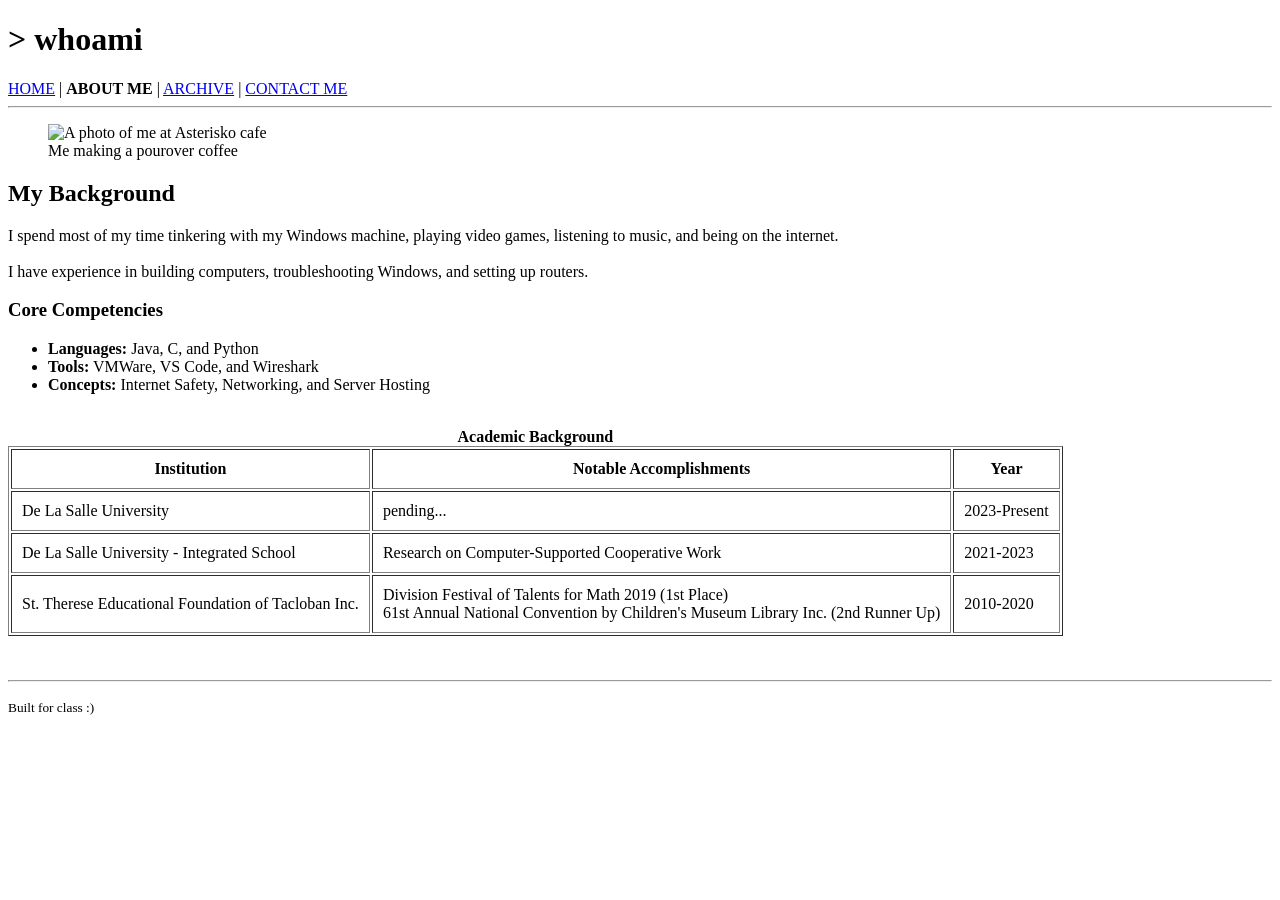
==== about_me.html @ db4b9e56 "Add files via upload" ====
<!DOCTYPE html>
<html lang="en">
<head>
    <meta charset="UTF-8">
    <title>About Me</title>
</head>
<body>

    <header>
        <h1>> whoami</h1>
        <nav>
            <a href="index.html">HOME</a> | 
            <strong>ABOUT ME</strong> | 
            <a href="archive.html">ARCHIVE</a> | 
            <a href="contact_me.html">CONTACT ME</a>
        </nav>
        <hr>
    </header>

    <main>
        <article>
            <figure>
                <img src="media/kofi.jpg" alt="A photo of me at Asterisko cafe" width="200">
                <figcaption>Me making a pourover coffee</figcaption>
            </figure>

            <h2>My Background</h2>
            <p>I spend most of my time tinkering with my Windows machine, playing video games, listening to music, and being on the internet. <br><br>
                I have experience in building computers, troubleshooting Windows, and setting up routers.
            </p>
        

            <h3>Core Competencies</h3>
            <ul>
                <li><strong>Languages:</strong> Java, C, and Python</li>
                <li><strong>Tools:</strong> VMWare, VS Code, and Wireshark</li>
                <li><strong>Concepts:</strong> Internet Safety, Networking, and Server Hosting</li>
            </ul>

            <br>
            <section id="education">
                <table border="1" cellpadding="10">
                    <caption><strong>Academic Background</strong></caption>
                    <thead>
                        <tr>
                            <th>Institution</th>
                            <th>Notable Accomplishments</th>
                            <th>Year</th>
                        </tr>
                    </thead>
                    <tbody>
                        <tr>
                            <td>De La Salle University</td>
                            <td>pending...</td>
                            <td>2023-Present</td>
                        </tr>
                        <tr>
                            <td>De La Salle University - Integrated School</td>
                            <td>Research on Computer-Supported Cooperative Work</td>
                            <td>2021-2023</td>
                        </tr>
                        <tr>
                            <td>St. Therese Educational Foundation of Tacloban Inc.</td>
                            <td>Division Festival of Talents for Math 2019 (1st Place)<br>61st Annual National Convention by Children's Museum Library Inc. (2nd Runner Up)</td>
                            <td>2010-2020</td>
                        </tr>
                    </tbody>
                </table>
            </section>
        </article>
    </main>

    <br><br>
    <footer>
        <hr>
        <p><small>Built for class :)</small></p>
    </footer>

</body>
</html>
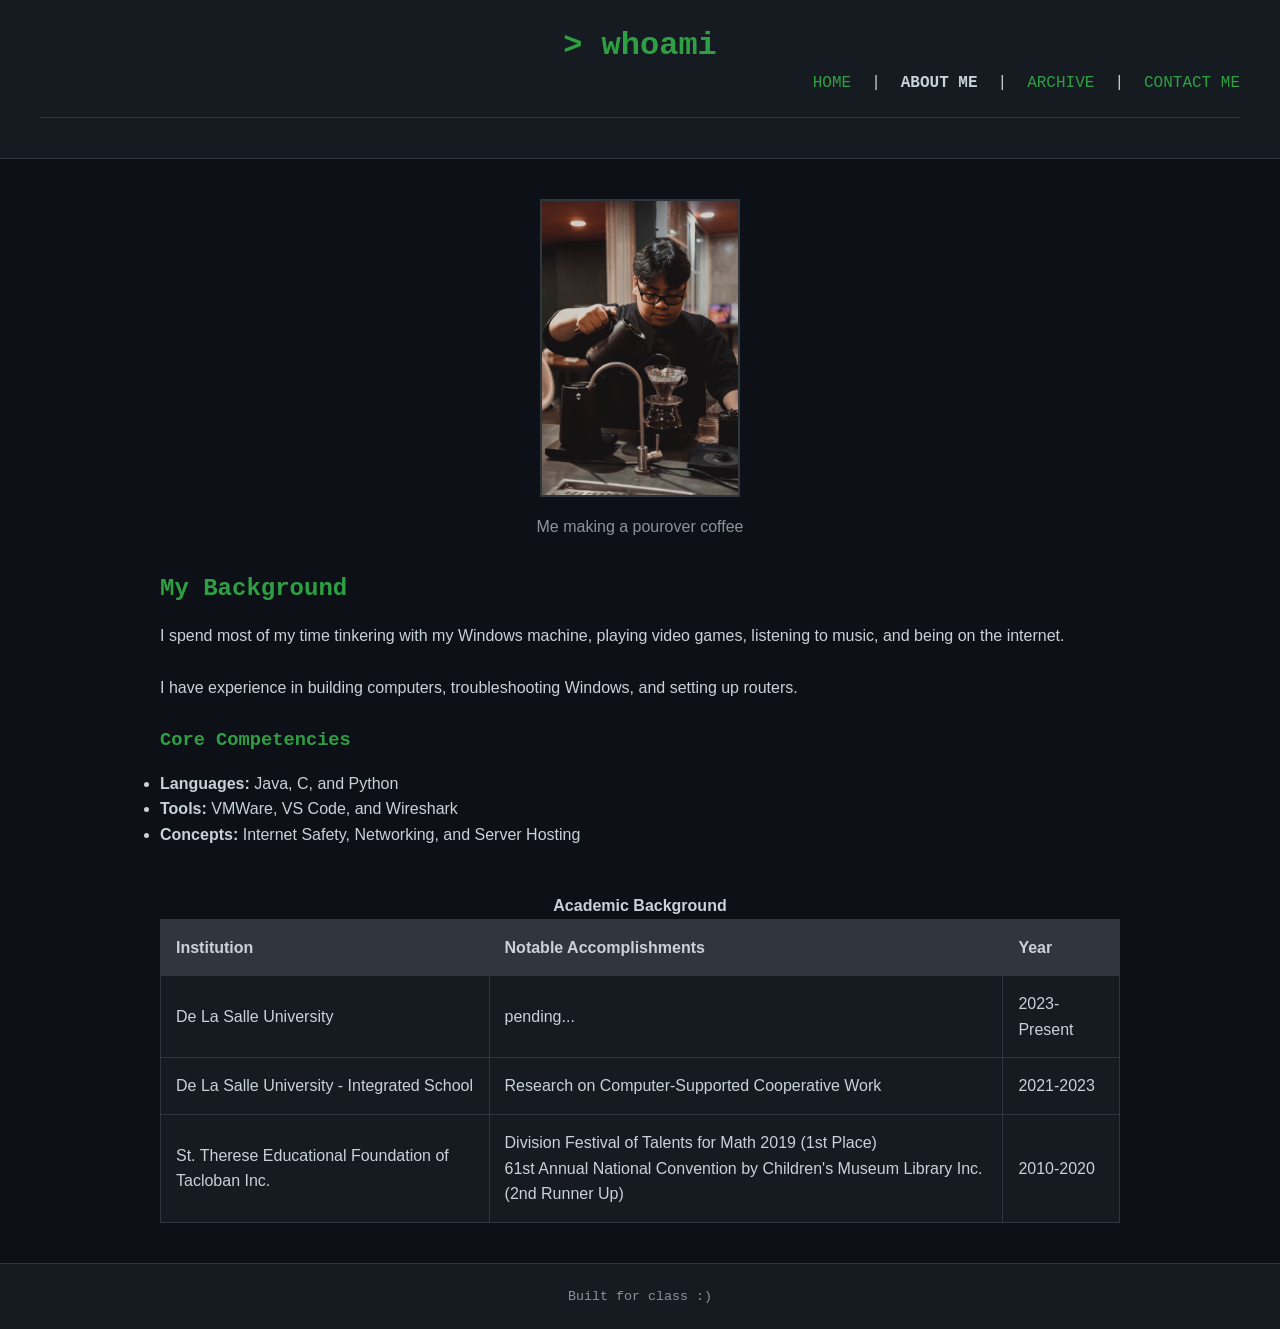
==== commit a9d98af9: "made the css and added the proper logic in the html files" ====
--- a/about_me.html
+++ b/about_me.html
@@ -1,14 +1,14 @@
 <!DOCTYPE html>
 <html lang="en">
 <head>
+    <link rel="stylesheet" href="style.css">
     <meta charset="UTF-8">
     <title>About Me</title>
 </head>
 <body>
-
-    <header>
+    <header class="page-header">
         <h1>> whoami</h1>
-        <nav>
+        <nav class="main-navigation">
             <a href="index.html">HOME</a> | 
             <strong>ABOUT ME</strong> | 
             <a href="archive.html">ARCHIVE</a> | 
@@ -17,18 +17,18 @@
         <hr>
     </header>
 
-    <main>
+    <main class="content-wrapper">
         <article>
-            <figure>
-                <img src="media/kofi.jpg" alt="A photo of me at Asterisko cafe" width="200">
-                <figcaption>Me making a pourover coffee</figcaption>
+            <figure style="text-align: center; margin-bottom: 30px;">
+                <img src="media/kofi.jpg" alt="A photo of me at Asterisko cafe" width="200" style="border: 2px solid var(--border-color);">
+                <figcaption style="color: var(--text-muted); margin-top: 10px;">Me making a pourover coffee</figcaption>
             </figure>
 
             <h2>My Background</h2>
             <p>I spend most of my time tinkering with my Windows machine, playing video games, listening to music, and being on the internet. <br><br>
                 I have experience in building computers, troubleshooting Windows, and setting up routers.
             </p>
-        
+            <br>
 
             <h3>Core Competencies</h3>
             <ul>
@@ -38,8 +38,8 @@
             </ul>
 
             <br>
-            <section id="education">
-                <table border="1" cellpadding="10">
+            <section>
+                <table id="academic-history">
                     <caption><strong>Academic Background</strong></caption>
                     <thead>
                         <tr>
@@ -70,11 +70,8 @@
         </article>
     </main>
 
-    <br><br>
-    <footer>
-        <hr>
+    <footer class="site-footer">
         <p><small>Built for class :)</small></p>
     </footer>
-
 </body>
 </html>
--- a/style.css
+++ b/style.css
@@ -0,0 +1,205 @@
+:root {
+    --bg-main: #0d1117;
+    --bg-surface: #161b22;
+    --text-primary: #c9d1d9;
+    --text-muted: #8b949e;
+    --accent-color: #2ea043;
+    --accent-hover: #3fb950;
+    --border-color: #30363d;
+    --font-main: 'Segoe UI', Tahoma, Geneva, Verdana, sans-serif;
+    --font-code: 'Consolas', 'Courier New', monospace;
+}
+
+* {
+    margin: 0;
+    padding: 0;
+    box-sizing: border-box;
+}
+
+body {
+    background-color: var(--bg-main);
+    color: var(--text-primary);
+    font-family: var(--font-main);
+    line-height: 1.6;
+    display: flex;
+    flex-direction: column;
+    min-height: 100vh;
+}
+
+h1, h2, h3 {
+    font-family: var(--font-code);
+    color: var(--accent-color);
+    margin-bottom: 15px;
+}
+
+a {
+    color: var(--accent-color);
+    text-decoration: none;
+    transition: color 0.2s ease-in-out;
+}
+
+a:hover {
+    color: var(--accent-hover);
+    text-decoration: underline;
+}
+
+hr {
+    border: 0;
+    height: 1px;
+    background-color: var(--border-color);
+    margin: 20px 0;
+}
+
+.page-header {
+    grid-template-columns: 1fr auto 1fr;
+    align-items: center;
+    padding: 20px 40px;
+    background-color: var(--bg-surface);
+    border-bottom: 1px solid var(--border-color);
+}
+
+.page-header h1 {
+    grid-column: 2;
+    text-align: center;
+    margin-bottom: 0;
+}
+
+.main-navigation {
+    grid-column: 3;
+    display: flex;
+    justify-content: flex-end;
+    gap: 20px;
+    font-family: var(--font-code);
+}
+
+.content-wrapper {
+    max-width: 1000px;
+    margin: 0 auto;
+    padding: 40px 20px;
+    flex-grow: 1;
+    width: 100%;
+}
+
+.site-footer {
+    text-align: center;
+    padding: 20px;
+    color: var(--text-muted);
+    font-family: var(--font-code);
+    border-top: 1px solid var(--border-color);
+    background-color: var(--bg-surface);
+}
+
+.btn-primary {
+    display: inline-block;
+    padding: 10px 20px;
+    background-color: transparent;
+    border: 1px solid var(--accent-color);
+    color: var(--accent-color);
+    font-family: var(--font-code);
+    cursor: pointer;
+    transition: all 0.3s ease;
+    margin-top: 15px;
+}
+
+.btn-primary:hover {
+    background-color: var(--accent-color);
+    color: var(--bg-main);
+}
+
+#academic-history {
+    width: 100%;
+    border-collapse: collapse;
+    margin-top: 20px;
+    background-color: var(--bg-surface);
+}
+
+#academic-history th, 
+#academic-history td {
+    border: 1px solid var(--border-color);
+    padding: 15px;
+    text-align: left;
+}
+
+#academic-history th {
+    background-color: var(--border-color);
+    color: var(--text-primary);
+}
+
+.contact-fieldset {
+    border: 1px solid var(--border-color);
+    padding: 30px;
+    background-color: var(--bg-surface);
+    border-radius: 5px;
+}
+
+.form-group {
+    margin-bottom: 20px;
+}
+
+input[type="text"],
+input[type="date"],
+select,
+textarea {
+    width: 100%;
+    padding: 10px;
+    margin-top: 5px;
+    background-color: var(--bg-main);
+    border: 1px solid var(--border-color);
+    color: var(--text-primary);
+    font-family: var(--font-main);
+}
+
+input[type="submit"],
+input[type="reset"] {
+    padding: 10px 20px;
+    background-color: var(--border-color);
+    color: var(--text-primary);
+    border: none;
+    cursor: pointer;
+    font-family: var(--font-code);
+    margin-right: 10px;
+}
+
+input[type="submit"]:hover,
+input[type="reset"]:hover {
+    background-color: var(--accent-color);
+    color: var(--bg-main);
+}
+
+.hero-section {
+    text-align: center;
+    padding: 60px 20px;
+    background-color: var(--bg-surface);
+    border: 1px solid var(--border-color);
+    border-radius: 8px;
+}
+
+.hero-quote {
+    font-style: italic;
+    color: var(--text-muted);
+    border-left: 3px solid var(--accent-color);
+    padding-left: 15px;
+    margin: 20px auto;
+    display: inline-block;
+}
+
+.media-gallery {
+    display: flex;
+    justify-content: space-between;
+    gap: 20px;
+    margin-top: 30px;
+}
+
+.media-item {
+    background-color: var(--bg-surface);
+    padding: 20px;
+    border: 1px solid var(--border-color);
+    flex: 1;
+    text-align: center;
+}
+
+.media-item img,
+.media-item video {
+    max-width: 100%;
+    border-radius: 4px;
+}
